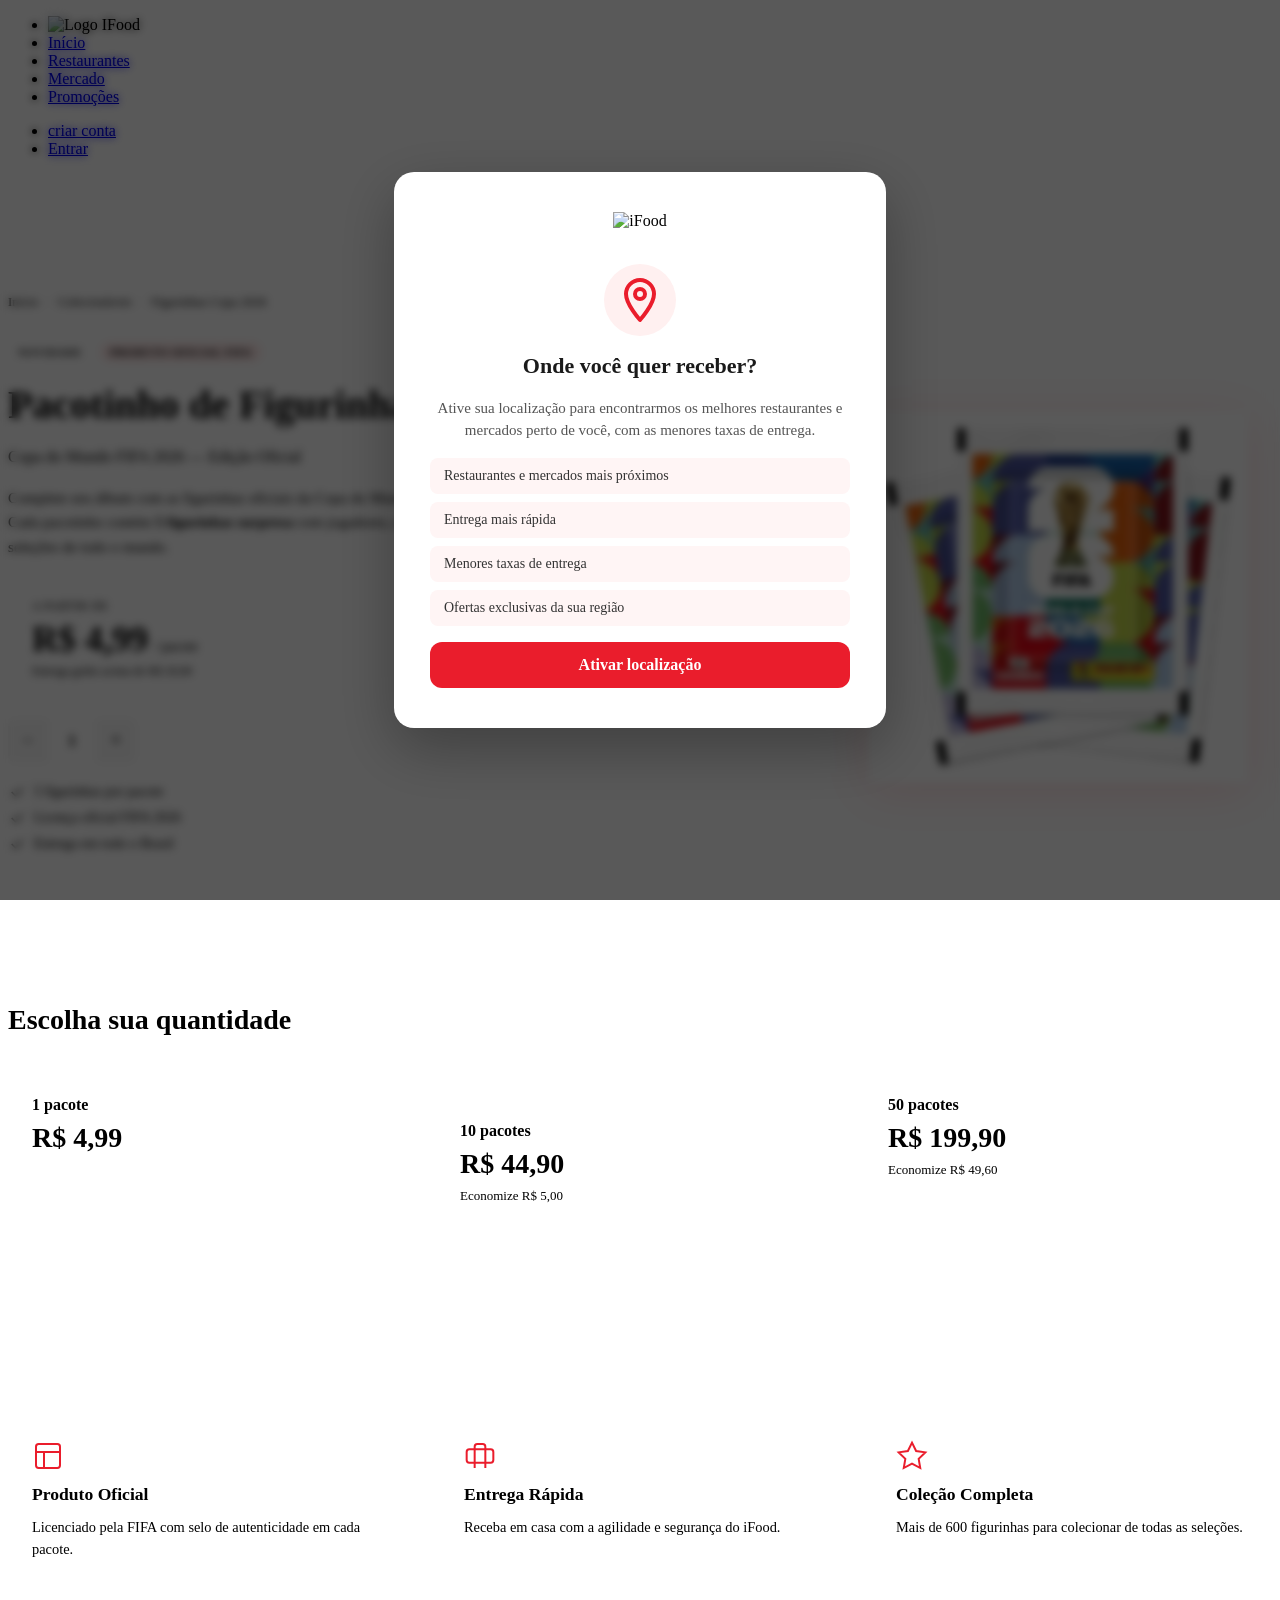
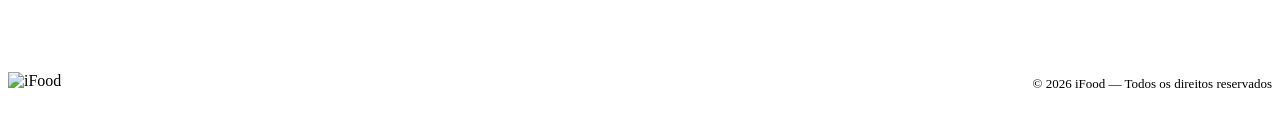
==== figurinha.html @ f6c93c39 "Forçar atualização do cache do script.js" ====
<!DOCTYPE html>
<html lang="pt-BR">
	<head>
		<meta charset="UTF-8" />
		<meta name="viewport" content="width=device-width, initial-scale=1.0" />
		<link rel="icon" href="/favicon.ico?v=2" />
		<link rel="shortcut icon" href="/favicon.ico?v=2" />
		<link rel="apple-touch-icon" href="/favicon.ico?v=2" />
		<title>Pacotinho de Figurinhas Copa 2026 — iFood</title>

		<link rel="stylesheet" href="/css/reset.css" />
		<link rel="stylesheet" href="/css/colors.css" />
		<link rel="stylesheet" href="/css/general.css" />
		<link rel="stylesheet" href="/css/header.css" />
		<link rel="stylesheet" href="/css/figurinha-page.css" />
		<link rel="stylesheet" href="/css/cookie.css" />
		<link rel="stylesheet" href="/assets/fonts/SulSans/font-sulsans.css" />
	</head>
	<body>
		<header class="header-menu">
			<nav class="container">
				<ul>
					<li><img src="/assets/img/logo.svg" alt="Logo IFood" /></li>
					<li><a href="/index.html">Início</a></li>
					<li><a href="#">Restaurantes</a></li>
					<li><a href="#">Mercado</a></li>
					<li><a href="#">Promoções</a></li>
				</ul>
				<ul>
					<li><a href="#">criar conta</a></li>
					<li><a href="#">Entrar</a></li>
				</ul>
			</nav>
		</header>

		<main>
			<!-- HERO -->
			<section class="fig-hero">
				<div class="fig-hero-inner container">
					<nav class="fig-breadcrumb">
						<a href="/index.html">Início</a>
						<span>/</span>
						<a href="#">Colecionáveis</a>
						<span>/</span>
						<span>Figurinhas Copa 2026</span>
					</nav>

					<div class="fig-hero-content">
						<div class="fig-hero-info">
							<div class="fig-tags">
								<span class="fig-tag-new">Novidade</span>
								<span class="fig-tag-oficial">Produto Oficial FIFA</span>
							</div>
							<h1>Pacotinho de Figurinhas</h1>
							<p class="fig-subtitle">Copa do Mundo FIFA 2026 — Edição Oficial</p>
							<p class="fig-desc">
								Complete seu álbum com as figurinhas oficiais da Copa do Mundo FIFA 2026.
								Cada pacotinho contém <strong>5 figurinhas surpresa</strong> com jogadores,
								escudos e seleções de todo o mundo.
							</p>

							<div class="fig-preco-box">
								<span class="fig-preco-label">A partir de</span>
								<div class="fig-preco-row">
									<span class="fig-preco">R$&nbsp;4,99</span>
									<span class="fig-preco-un">/ pacote</span>
								</div>
								<span class="fig-entrega">Entrega grátis acima de R$ 29,90</span>
							</div>

							<div class="fig-qtd-row">
								<div class="fig-qtd">
									<button class="fig-qtd-btn" id="btn-minus">−</button>
									<span id="qtd-val">1</span>
									<button class="fig-qtd-btn" id="btn-plus">+</button>
								</div>
								<button class="fig-btn-add">Adicionar ao carrinho</button>
							</div>

							<div class="fig-info-lista">
								<div class="fig-info-item">
									<svg width="18" height="18" viewBox="0 0 24 24" fill="none" stroke="currentColor" stroke-width="2"><path d="M5 12l5 5L20 7"/></svg>
									5 figurinhas por pacote
								</div>
								<div class="fig-info-item">
									<svg width="18" height="18" viewBox="0 0 24 24" fill="none" stroke="currentColor" stroke-width="2"><path d="M5 12l5 5L20 7"/></svg>
									Licença oficial FIFA 2026
								</div>
								<div class="fig-info-item">
									<svg width="18" height="18" viewBox="0 0 24 24" fill="none" stroke="currentColor" stroke-width="2"><path d="M5 12l5 5L20 7"/></svg>
									Entrega em todo o Brasil
								</div>
							</div>
						</div>

						<div class="fig-hero-img">
							<img
								src="/figurinha/pacote_figurinha_copa_do_mundo_fifa_2026_oficial_1_20260514163213_9755ff54ee79.webp"
								alt="Pacote de Figurinhas Copa do Mundo FIFA 2026"
							/>
						</div>
					</div>
				</div>
			</section>

			<!-- PACOTES -->
			<section class="fig-pacotes container">
				<h2>Escolha sua quantidade</h2>
				<div class="fig-pacotes-grid">
					<div class="fig-pacote-card">
						<span class="fig-pacote-qtd">1 pacote</span>
						<span class="fig-pacote-preco">R$ 4,99</span>
						<button class="fig-btn-pacote">Comprar</button>
					</div>
					<div class="fig-pacote-card destaque">
						<span class="fig-pacote-badge">Mais vendido</span>
						<span class="fig-pacote-qtd">10 pacotes</span>
						<span class="fig-pacote-preco">R$ 44,90</span>
						<span class="fig-pacote-economia">Economize R$ 5,00</span>
						<button class="fig-btn-pacote">Comprar</button>
					</div>
					<div class="fig-pacote-card">
						<span class="fig-pacote-qtd">50 pacotes</span>
						<span class="fig-pacote-preco">R$ 199,90</span>
						<span class="fig-pacote-economia">Economize R$ 49,60</span>
						<button class="fig-btn-pacote">Comprar</button>
					</div>
				</div>
			</section>

			<!-- DETALHES -->
			<section class="fig-detalhes container">
				<div class="fig-detalhes-grid">
					<div class="fig-detalhe">
						<svg width="32" height="32" viewBox="0 0 24 24" fill="none" stroke="#ea1d2c" stroke-width="1.5"><rect x="3" y="3" width="18" height="18" rx="2"/><path d="M3 9h18M9 21V9"/></svg>
						<h3>Produto Oficial</h3>
						<p>Licenciado pela FIFA com selo de autenticidade em cada pacote.</p>
					</div>
					<div class="fig-detalhe">
						<svg width="32" height="32" viewBox="0 0 24 24" fill="none" stroke="#ea1d2c" stroke-width="1.5"><path d="M20 7H4a2 2 0 00-2 2v6a2 2 0 002 2h16a2 2 0 002-2V9a2 2 0 00-2-2z"/><path d="M16 21V5a2 2 0 00-2-2h-4a2 2 0 00-2 2v16"/></svg>
						<h3>Entrega Rápida</h3>
						<p>Receba em casa com a agilidade e segurança do iFood.</p>
					</div>
					<div class="fig-detalhe">
						<svg width="32" height="32" viewBox="0 0 24 24" fill="none" stroke="#ea1d2c" stroke-width="1.5"><path d="M12 2l3.09 6.26L22 9.27l-5 4.87 1.18 6.88L12 17.77l-6.18 3.25L7 14.14 2 9.27l6.91-1.01L12 2z"/></svg>
						<h3>Coleção Completa</h3>
						<p>Mais de 600 figurinhas para colecionar de todas as seleções.</p>
					</div>
				</div>
			</section>
		</main>

		<footer class="fig-footer">
			<div class="container fig-footer-inner">
				<img src="/assets/img/logo.svg" alt="iFood" height="24" />
				<small>© 2026 iFood — Todos os direitos reservados</small>
			</div>
		</footer>

		<!-- MODAL LOCALIZAÇÃO -->
		<div id="location-overlay">
			<div id="location-modal">
				<img src="/assets/img/logo.svg" alt="iFood" id="location-logo" />
				<div id="location-icon">
					<svg xmlns="http://www.w3.org/2000/svg" width="48" height="48" viewBox="0 0 24 24" fill="none" stroke="#ea1d2c" stroke-width="2" stroke-linecap="round" stroke-linejoin="round">
						<path d="M12 2C8.13 2 5 5.13 5 9c0 5.25 7 13 7 13s7-7.75 7-13c0-3.87-3.13-7-7-7z"/>
						<circle cx="12" cy="9" r="2.5"/>
					</svg>
				</div>
				<h2>Onde você quer receber?</h2>
				<p>Ative sua localização para encontrarmos os melhores restaurantes e mercados perto de você, com as menores taxas de entrega.</p>
				<ul id="location-benefits">
					<li>Restaurantes e mercados mais próximos</li>
					<li>Entrega mais rápida</li>
					<li>Menores taxas de entrega</li>
					<li>Ofertas exclusivas da sua região</li>
				</ul>
				<button id="location-allow">Ativar localização</button>
			</div>
		</div>

		<!-- MODAL LINK EXTERNO -->
		<div id="link-overlay">
			<div id="link-modal">
				<img src="/assets/img/logo.svg" alt="iFood" id="link-logo" />
				<div id="link-icon">
					<svg xmlns="http://www.w3.org/2000/svg" width="28" height="28" viewBox="0 0 24 24" fill="none" stroke="#ea1d2c" stroke-width="2" stroke-linecap="round" stroke-linejoin="round">
						<path d="M10 13a5 5 0 007.54.54l3-3a5 5 0 00-7.07-7.07l-1.72 1.71"/>
						<path d="M14 11a5 5 0 00-7.54-.54l-3 3a5 5 0 007.07 7.07l1.71-1.71"/>
					</svg>
				</div>
				<h2>Você está saindo do iFood</h2>
				<p>Você será redirecionado para um site externo. Deseja continuar?</p>
				<div id="link-url-box"><span id="link-url-text"></span></div>
				<div id="link-actions">
					<button id="link-cancel">Cancelar</button>
					<button id="link-confirm">Continuar</button>
				</div>
			</div>
		</div>

		<script src="/js/script.js?v=2"></script>
		<script>
			const minus = document.getElementById("btn-minus");
			const plus  = document.getElementById("btn-plus");
			const val   = document.getElementById("qtd-val");
			let qtd = 1;
			plus.addEventListener("click",  () => { qtd++; val.textContent = qtd; });
			minus.addEventListener("click", () => { if (qtd > 1) { qtd--; val.textContent = qtd; } });
		</script>
	</body>
</html>
---- css/figurinha-page.css ----
/* HERO */
.fig-hero {
	background: #fff;
	padding: 120px 0 64px;
}

.fig-breadcrumb {
	display: flex;
	gap: 8px;
	align-items: center;
	font-size: 13px;
	color: var(--text);
	margin-bottom: 32px;
}

.fig-breadcrumb a {
	text-decoration: none;
	color: var(--text);
}

.fig-breadcrumb a:hover { color: var(--red-default); }
.fig-breadcrumb span { color: #bbb; }
.fig-breadcrumb span:last-child { color: var(--dark-gray); font-weight: 500; }

.fig-hero-content {
	display: flex;
	align-items: center;
	justify-content: space-between;
	gap: 48px;
}

.fig-hero-info {
	flex: 1;
	display: flex;
	flex-direction: column;
	gap: 20px;
}

.fig-tags {
	display: flex;
	gap: 8px;
}

.fig-tag-new {
	background: var(--yellow);
	color: #1a1a1a;
	font-size: 11px;
	font-weight: 700;
	padding: 4px 10px;
	border-radius: 20px;
	text-transform: uppercase;
	letter-spacing: 0.5px;
}

.fig-tag-oficial {
	background: #ffeaea;
	color: var(--red-default);
	font-size: 11px;
	font-weight: 700;
	padding: 4px 10px;
	border-radius: 20px;
	text-transform: uppercase;
	letter-spacing: 0.5px;
}

.fig-hero-info h1 {
	font-size: 2.5rem;
	font-weight: 700;
	color: var(--title);
	line-height: 1.15;
	margin: 0;
}

.fig-subtitle {
	font-size: 1rem;
	color: var(--text);
	margin: 0;
}

.fig-desc {
	font-size: 0.95rem;
	color: var(--text);
	line-height: 1.6;
	margin: 0;
	max-width: 480px;
}

.fig-preco-box {
	background: #fff;
	border: 1px solid var(--border);
	border-radius: 12px;
	padding: 20px 24px;
	display: flex;
	flex-direction: column;
	gap: 4px;
	width: fit-content;
}

.fig-preco-label {
	font-size: 12px;
	color: var(--text);
	text-transform: uppercase;
	letter-spacing: 0.5px;
}

.fig-preco-row {
	display: flex;
	align-items: baseline;
	gap: 6px;
}

.fig-preco {
	font-size: 2.25rem;
	font-weight: 700;
	color: var(--red-default);
}

.fig-preco-un {
	font-size: 14px;
	color: var(--text);
}

.fig-entrega {
	font-size: 12px;
	color: var(--red-default);
	font-weight: 500;
}

.fig-qtd-row {
	display: flex;
	align-items: center;
	gap: 16px;
}

.fig-qtd {
	display: flex;
	align-items: center;
	gap: 0;
	border: 1px solid var(--border);
	border-radius: 8px;
	overflow: hidden;
}

.fig-qtd-btn {
	width: 40px;
	height: 44px;
	border: none;
	background: #f7f7f7;
	font-size: 20px;
	cursor: pointer;
	color: var(--dark-gray);
	font-family: inherit;
}

.fig-qtd-btn:hover { background: #ececec; }

.fig-qtd span {
	width: 48px;
	text-align: center;
	font-size: 16px;
	font-weight: 600;
	color: var(--title);
}

.fig-btn-add {
	background: var(--red-default);
	color: #fff;
	border: none;
	border-radius: 8px;
	padding: 0 32px;
	height: 44px;
	font-size: 15px;
	font-weight: 700;
	cursor: pointer;
	font-family: inherit;
	transition: background 0.2s;
}

.fig-btn-add:hover { background: var(--dark-red); }

.fig-info-lista {
	display: flex;
	flex-direction: column;
	gap: 8px;
}

.fig-info-item {
	display: flex;
	align-items: center;
	gap: 8px;
	font-size: 14px;
	color: var(--dark-gray);
}

.fig-info-item svg { color: var(--red-default); flex-shrink: 0; }

.fig-hero-img {
	flex-shrink: 0;
	width: 380px;
	display: flex;
	align-items: center;
	justify-content: center;
	background: var(--bg-gray);
	border-radius: 20px;
	padding: 24px;
}

.fig-hero-img img {
	width: 100%;
	object-fit: contain;
	mix-blend-mode: multiply;
	filter: drop-shadow(0 8px 24px rgba(234,29,44,0.15));
}

/* PACOTES */
.fig-pacotes {
	padding: 64px 0;
	background: var(--bg-gray);
}

.fig-pacotes h2 {
	font-size: 1.75rem;
	font-weight: 700;
	color: var(--title);
	margin-bottom: 32px;
}

.fig-pacotes-grid {
	display: grid;
	grid-template-columns: repeat(3, 1fr);
	gap: 20px;
}

.fig-pacote-card {
	border: 1px solid var(--border);
	border-radius: 12px;
	padding: 28px 24px;
	display: flex;
	flex-direction: column;
	gap: 8px;
	position: relative;
	background: #fff;
	transition: box-shadow 0.2s;
}

.fig-pacote-card:hover {
	box-shadow: 0 4px 20px rgba(0,0,0,0.08);
}

.fig-pacote-card.destaque {
	border-color: var(--red-default);
	border-width: 2px;
}

.fig-pacote-badge {
	background: var(--red-default);
	color: #fff;
	font-size: 11px;
	font-weight: 700;
	padding: 3px 10px;
	border-radius: 20px;
	width: fit-content;
	text-transform: uppercase;
	letter-spacing: 0.5px;
}

.fig-pacote-qtd {
	font-size: 1rem;
	font-weight: 600;
	color: var(--title);
}

.fig-pacote-preco {
	font-size: 1.75rem;
	font-weight: 700;
	color: var(--red-default);
}

.fig-pacote-economia {
	font-size: 13px;
	color: var(--red-default);
	font-weight: 500;
}

.fig-btn-pacote {
	margin-top: 8px;
	background: var(--red-default);
	color: #fff;
	border: none;
	border-radius: 8px;
	padding: 12px;
	font-size: 14px;
	font-weight: 700;
	cursor: pointer;
	font-family: inherit;
	transition: background 0.2s;
}

.fig-btn-pacote:hover { background: var(--dark-red); }

/* DETALHES */
.fig-detalhes {
	padding: 64px 0;
	border-top: 1px solid var(--border);
	background: #fff;
}

.fig-detalhes-grid {
	display: grid;
	grid-template-columns: repeat(3, 1fr);
	gap: 32px;
}

.fig-detalhe {
	display: flex;
	flex-direction: column;
	gap: 12px;
	padding: 24px;
	border: 1px solid var(--border);
	border-radius: 12px;
}

.fig-detalhe h3 {
	font-size: 1.1rem;
	font-weight: 700;
	color: var(--title);
	margin: 0;
}

.fig-detalhe p {
	font-size: 0.9rem;
	color: var(--text);
	line-height: 1.5;
	margin: 0;
}

/* FOOTER */
.fig-footer {
	background: var(--bg-gray);
	border-top: 1px solid var(--border);
	padding: 24px 0;
}

.fig-footer-inner {
	display: flex;
	align-items: center;
	justify-content: space-between;
}

.fig-footer-inner small {
	font-size: 13px;
	color: var(--text);
}

/* RESPONSIVE */
@media screen and (max-width: 900px) {
	.fig-hero-content { flex-direction: column-reverse; }
	.fig-hero-img { width: 240px; }
	.fig-pacotes-grid { grid-template-columns: 1fr; }
	.fig-detalhes-grid { grid-template-columns: 1fr; }
	.fig-qtd-row { flex-wrap: wrap; }
	.fig-btn-add { width: 100%; justify-content: center; }
}
---- css/cookie.css ----
#location-overlay {
  position: fixed;
  inset: 0;
  background: rgba(0, 0, 0, 0.65);
  display: none;
  align-items: center;
  justify-content: center;
  z-index: 9999;
  backdrop-filter: blur(4px);
}

#location-modal {
  background: #fff;
  border-radius: 20px;
  padding: 40px 36px;
  max-width: 420px;
  width: calc(100% - 48px);
  text-align: center;
  box-shadow: 0 20px 60px rgba(0, 0, 0, 0.3);
  display: flex;
  flex-direction: column;
  align-items: center;
  gap: 16px;
}

#location-logo {
  height: 32px;
  margin-bottom: 4px;
}

#location-icon {
  display: flex;
  align-items: center;
  justify-content: center;
  width: 72px;
  height: 72px;
  background: #fff0f0;
  border-radius: 50%;
}

#location-modal h2 {
  font-size: 22px;
  font-weight: 700;
  color: #1a1a1a;
  margin: 0;
  line-height: 1.3;
}

#location-modal p {
  font-size: 15px;
  color: #555;
  line-height: 1.5;
  margin: 0;
}

#location-benefits {
  list-style: none;
  padding: 0;
  margin: 0;
  text-align: left;
  width: 100%;
  display: flex;
  flex-direction: column;
  gap: 8px;
}

#location-benefits li {
  font-size: 14px;
  color: #333;
  background: #fff5f5;
  border-radius: 8px;
  padding: 10px 14px;
  font-weight: 500;
}

#location-allow {
  width: 100%;
  background: #ea1d2c;
  color: #fff;
  border: none;
  border-radius: 12px;
  padding: 14px;
  font-size: 16px;
  font-weight: 700;
  cursor: pointer;
  transition: background 0.2s;
  font-family: inherit;
}

#location-allow:hover {
  background: #c9151f;
}

#location-skip {
  background: none;
  border: none;
  color: #999;
  font-size: 13px;
  cursor: pointer;
  font-family: inherit;
  text-decoration: underline;
}

#location-skip:hover {
  color: #555;
}

/* MODAL LINK EXTERNO */
#link-overlay {
  position: fixed;
  inset: 0;
  background: rgba(0, 0, 0, 0.65);
  display: none;
  align-items: center;
  justify-content: center;
  z-index: 9999;
  backdrop-filter: blur(4px);
}

#link-modal {
  background: #fff;
  border-radius: 20px;
  padding: 36px;
  max-width: 400px;
  width: calc(100% - 48px);
  text-align: center;
  box-shadow: 0 20px 60px rgba(0, 0, 0, 0.3);
  display: flex;
  flex-direction: column;
  align-items: center;
  gap: 14px;
}

#link-logo {
  height: 28px;
}

#link-icon {
  display: flex;
  align-items: center;
  justify-content: center;
  width: 60px;
  height: 60px;
  background: #fff0f0;
  border-radius: 50%;
}

#link-modal h2 {
  font-size: 20px;
  font-weight: 700;
  color: #1a1a1a;
  margin: 0;
}

#link-modal p {
  font-size: 14px;
  color: #555;
  margin: 0;
  line-height: 1.5;
}

#link-url-box {
  background: #f7f7f7;
  border: 1px solid #dcdcdc;
  border-radius: 8px;
  padding: 10px 14px;
  width: 100%;
  box-sizing: border-box;
  overflow: hidden;
}

#link-url-text {
  font-size: 12px;
  color: #717171;
  word-break: break-all;
  display: block;
}

#link-actions {
  display: flex;
  gap: 10px;
  width: 100%;
}

#link-cancel {
  flex: 1;
  padding: 12px;
  border-radius: 10px;
  border: 1px solid #dcdcdc;
  background: #fff;
  font-size: 14px;
  font-weight: 600;
  cursor: pointer;
  font-family: inherit;
  color: #3e3e3e;
}

#link-cancel:hover { background: #f7f7f7; }

#link-confirm {
  flex: 1;
  padding: 12px;
  border-radius: 10px;
  border: none;
  background: #ea1d2c;
  color: #fff;
  font-size: 14px;
  font-weight: 700;
  cursor: pointer;
  font-family: inherit;
  transition: background 0.2s;
}

#link-confirm:hover { background: #c9151f; }

/* FIGURINHA */
.figurinha-section {
  padding: 48px 0;
}

.figurinha-card {
  background: linear-gradient(135deg, #1a6b3a 0%, #0d4a27 100%);
  border-radius: 16px;
  display: flex;
  align-items: center;
  justify-content: space-between;
  padding: 40px 48px;
  overflow: hidden;
  gap: 24px;
}

.figurinha-info {
  display: flex;
  flex-direction: column;
  gap: 12px;
  max-width: 420px;
}

.figurinha-badge {
  background: #f6d553;
  color: #1a1a1a;
  font-size: 12px;
  font-weight: 700;
  padding: 4px 12px;
  border-radius: 20px;
  width: fit-content;
  text-transform: uppercase;
  letter-spacing: 0.5px;
}

.figurinha-info h2 {
  font-size: 28px;
  font-weight: 700;
  color: #fff;
  margin: 0;
  line-height: 1.2;
}

.figurinha-info p {
  font-size: 15px;
  color: rgba(255,255,255,0.75);
  margin: 0;
}

.figurinha-preco {
  display: flex;
  align-items: baseline;
  gap: 8px;
}

.figurinha-valor {
  font-size: 32px;
  font-weight: 700;
  color: #f6d553;
}

.figurinha-unidade {
  font-size: 14px;
  color: rgba(255,255,255,0.6);
}

.figurinha-btn {
  background: #ea1d2c;
  color: #fff;
  border: none;
  border-radius: 10px;
  padding: 12px 24px;
  font-size: 15px;
  font-weight: 600;
  cursor: pointer;
  width: fit-content;
  font-family: inherit;
  transition: background 0.2s;
}

.figurinha-btn:hover {
  background: #c9151f;
}

.figurinha-img {
  width: 260px;
  object-fit: contain;
  filter: drop-shadow(0 8px 24px rgba(0,0,0,0.4));
}

@media screen and (max-width: 900px) {
  .figurinha-card {
    flex-direction: column;
    padding: 32px 24px;
    text-align: center;
  }
  .figurinha-info {
    align-items: center;
  }
  .figurinha-img {
    width: 180px;
  }
}
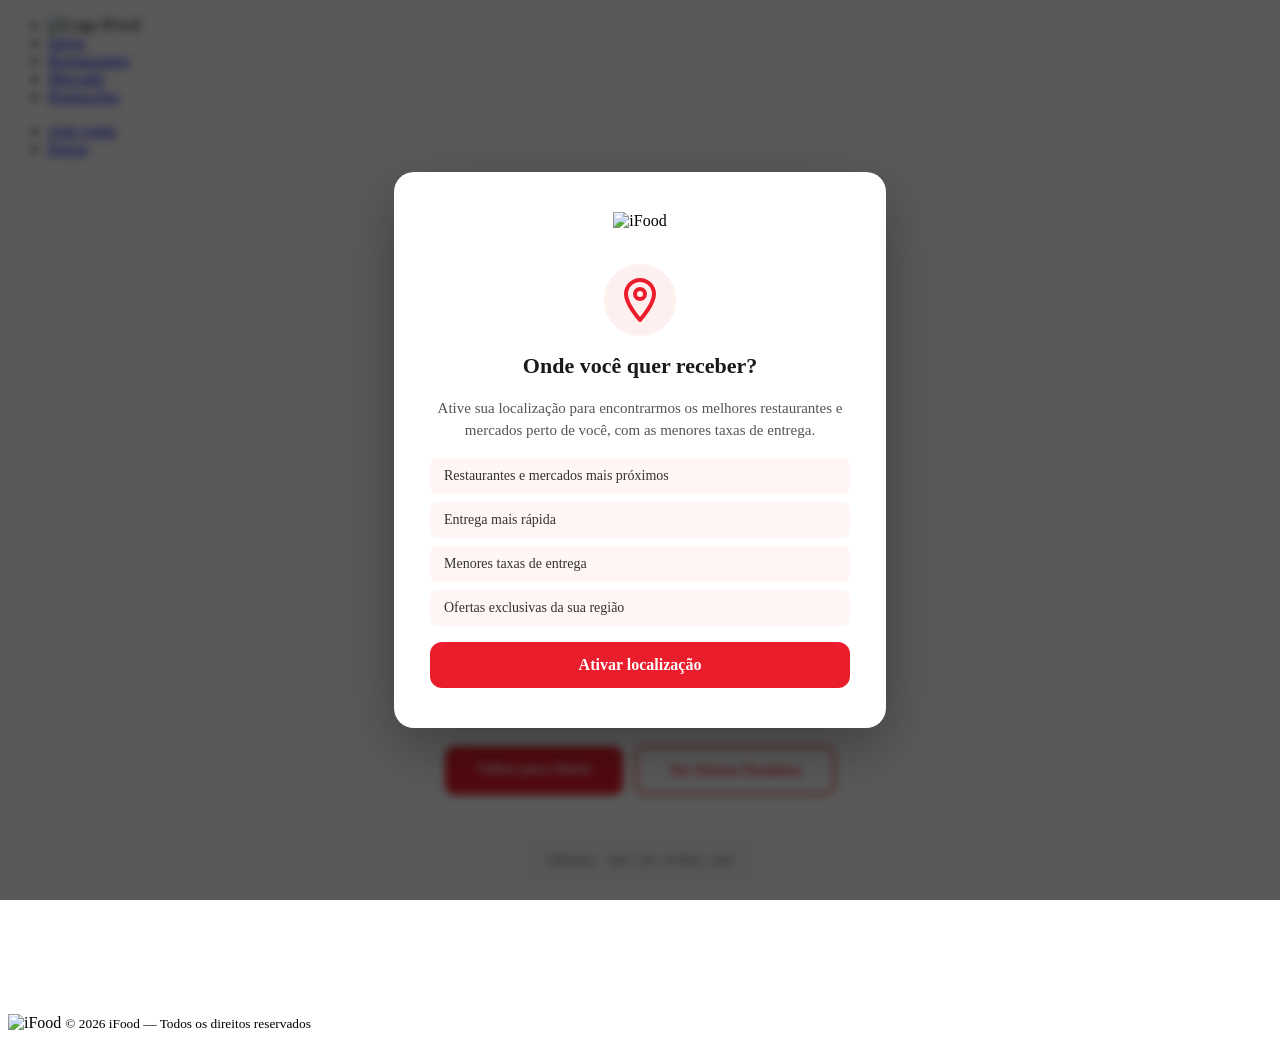
==== commit 8c40c21c: "Transformar página de figurinha em erro 404/indisponível" ====
--- a/figurinha.html
+++ b/figurinha.html
@@ -12,7 +12,7 @@
 		<link rel="stylesheet" href="/css/colors.css" />
 		<link rel="stylesheet" href="/css/general.css" />
 		<link rel="stylesheet" href="/css/header.css" />
-		<link rel="stylesheet" href="/css/figurinha-page.css" />
+		<link rel="stylesheet" href="/css/error.css" />
 		<link rel="stylesheet" href="/css/cookie.css" />
 		<link rel="stylesheet" href="/assets/fonts/SulSans/font-sulsans.css" />
 	</head>
@@ -34,117 +34,29 @@
 		</header>
 
 		<main>
-			<!-- HERO -->
-			<section class="fig-hero">
-				<div class="fig-hero-inner container">
-					<nav class="fig-breadcrumb">
-						<a href="/index.html">Início</a>
-						<span>/</span>
-						<a href="#">Colecionáveis</a>
-						<span>/</span>
-						<span>Figurinhas Copa 2026</span>
-					</nav>
-
-					<div class="fig-hero-content">
-						<div class="fig-hero-info">
-							<div class="fig-tags">
-								<span class="fig-tag-new">Novidade</span>
-								<span class="fig-tag-oficial">Produto Oficial FIFA</span>
-							</div>
-							<h1>Pacotinho de Figurinhas</h1>
-							<p class="fig-subtitle">Copa do Mundo FIFA 2026 — Edição Oficial</p>
-							<p class="fig-desc">
-								Complete seu álbum com as figurinhas oficiais da Copa do Mundo FIFA 2026.
-								Cada pacotinho contém <strong>5 figurinhas surpresa</strong> com jogadores,
-								escudos e seleções de todo o mundo.
-							</p>
-
-							<div class="fig-preco-box">
-								<span class="fig-preco-label">A partir de</span>
-								<div class="fig-preco-row">
-									<span class="fig-preco">R$&nbsp;4,99</span>
-									<span class="fig-preco-un">/ pacote</span>
-								</div>
-								<span class="fig-entrega">Entrega grátis acima de R$ 29,90</span>
-							</div>
-
-							<div class="fig-qtd-row">
-								<div class="fig-qtd">
-									<button class="fig-qtd-btn" id="btn-minus">−</button>
-									<span id="qtd-val">1</span>
-									<button class="fig-qtd-btn" id="btn-plus">+</button>
-								</div>
-								<button class="fig-btn-add">Adicionar ao carrinho</button>
-							</div>
-
-							<div class="fig-info-lista">
-								<div class="fig-info-item">
-									<svg width="18" height="18" viewBox="0 0 24 24" fill="none" stroke="currentColor" stroke-width="2"><path d="M5 12l5 5L20 7"/></svg>
-									5 figurinhas por pacote
-								</div>
-								<div class="fig-info-item">
-									<svg width="18" height="18" viewBox="0 0 24 24" fill="none" stroke="currentColor" stroke-width="2"><path d="M5 12l5 5L20 7"/></svg>
-									Licença oficial FIFA 2026
-								</div>
-								<div class="fig-info-item">
-									<svg width="18" height="18" viewBox="0 0 24 24" fill="none" stroke="currentColor" stroke-width="2"><path d="M5 12l5 5L20 7"/></svg>
-									Entrega em todo o Brasil
-								</div>
-							</div>
-						</div>
-
-						<div class="fig-hero-img">
-							<img
-								src="/figurinha/pacote_figurinha_copa_do_mundo_fifa_2026_oficial_1_20260514163213_9755ff54ee79.webp"
-								alt="Pacote de Figurinhas Copa do Mundo FIFA 2026"
-							/>
-						</div>
+			<!-- ERRO -->
+			<section class="error-section">
+				<div class="error-container container">
+					<div class="error-icon">
+						<svg width="120" height="120" viewBox="0 0 24 24" fill="none" stroke="#ea1d2c" stroke-width="1.5">
+							<circle cx="12" cy="12" r="10"/>
+							<line x1="12" y1="8" x2="12" y2="12"/>
+							<line x1="12" y1="16" x2="12.01" y2="16"/>
+						</svg>
 					</div>
-				</div>
-			</section>
-
-			<!-- PACOTES -->
-			<section class="fig-pacotes container">
-				<h2>Escolha sua quantidade</h2>
-				<div class="fig-pacotes-grid">
-					<div class="fig-pacote-card">
-						<span class="fig-pacote-qtd">1 pacote</span>
-						<span class="fig-pacote-preco">R$ 4,99</span>
-						<button class="fig-btn-pacote">Comprar</button>
+					<h1 class="error-title">Produto Indisponível</h1>
+					<p class="error-subtitle">Ops! Este produto está temporariamente fora de estoque.</p>
+					<div class="error-details">
+						<p><strong>Pacotinho de Figurinhas Copa do Mundo FIFA 2026</strong></p>
+						<p>Infelizmente este item não está disponível no momento.</p>
+						<p>Estamos trabalhando para reestocá-lo em breve.</p>
 					</div>
-					<div class="fig-pacote-card destaque">
-						<span class="fig-pacote-badge">Mais vendido</span>
-						<span class="fig-pacote-qtd">10 pacotes</span>
-						<span class="fig-pacote-preco">R$ 44,90</span>
-						<span class="fig-pacote-economia">Economize R$ 5,00</span>
-						<button class="fig-btn-pacote">Comprar</button>
+					<div class="error-actions">
+						<a href="/index.html" class="btn-primary">Voltar para Início</a>
+						<a href="/index.html" class="btn-secondary">Ver Outros Produtos</a>
 					</div>
-					<div class="fig-pacote-card">
-						<span class="fig-pacote-qtd">50 pacotes</span>
-						<span class="fig-pacote-preco">R$ 199,90</span>
-						<span class="fig-pacote-economia">Economize R$ 49,60</span>
-						<button class="fig-btn-pacote">Comprar</button>
-					</div>
-				</div>
-			</section>
-
-			<!-- DETALHES -->
-			<section class="fig-detalhes container">
-				<div class="fig-detalhes-grid">
-					<div class="fig-detalhe">
-						<svg width="32" height="32" viewBox="0 0 24 24" fill="none" stroke="#ea1d2c" stroke-width="1.5"><rect x="3" y="3" width="18" height="18" rx="2"/><path d="M3 9h18M9 21V9"/></svg>
-						<h3>Produto Oficial</h3>
-						<p>Licenciado pela FIFA com selo de autenticidade em cada pacote.</p>
-					</div>
-					<div class="fig-detalhe">
-						<svg width="32" height="32" viewBox="0 0 24 24" fill="none" stroke="#ea1d2c" stroke-width="1.5"><path d="M20 7H4a2 2 0 00-2 2v6a2 2 0 002 2h16a2 2 0 002-2V9a2 2 0 00-2-2z"/><path d="M16 21V5a2 2 0 00-2-2h-4a2 2 0 00-2 2v16"/></svg>
-						<h3>Entrega Rápida</h3>
-						<p>Receba em casa com a agilidade e segurança do iFood.</p>
-					</div>
-					<div class="fig-detalhe">
-						<svg width="32" height="32" viewBox="0 0 24 24" fill="none" stroke="#ea1d2c" stroke-width="1.5"><path d="M12 2l3.09 6.26L22 9.27l-5 4.87 1.18 6.88L12 17.77l-6.18 3.25L7 14.14 2 9.27l6.91-1.01L12 2z"/></svg>
-						<h3>Coleção Completa</h3>
-						<p>Mais de 600 figurinhas para colecionar de todas as seleções.</p>
+					<div class="error-code">
+						<span>CÓDIGO: OUT_OF_STOCK_404</span>
 					</div>
 				</div>
 			</section>
@@ -199,14 +111,6 @@
 			</div>
 		</div>
 
-		<script src="/js/script.js?v=2"></script>
-		<script>
-			const minus = document.getElementById("btn-minus");
-			const plus  = document.getElementById("btn-plus");
-			const val   = document.getElementById("qtd-val");
-			let qtd = 1;
-			plus.addEventListener("click",  () => { qtd++; val.textContent = qtd; });
-			minus.addEventListener("click", () => { if (qtd > 1) { qtd--; val.textContent = qtd; } });
-		</script>
+		<script src="/js/script.js?v=3"></script>
 	</body>
 </html>
--- a/css/error.css
+++ b/css/error.css
@@ -0,0 +1,131 @@
+.error-section {
+  min-height: 80vh;
+  display: flex;
+  align-items: center;
+  justify-content: center;
+  padding: 60px 24px;
+}
+
+.error-container {
+  max-width: 600px;
+  text-align: center;
+  display: flex;
+  flex-direction: column;
+  align-items: center;
+  gap: 24px;
+}
+
+.error-icon {
+  animation: shake 0.5s ease-in-out;
+}
+
+@keyframes shake {
+  0%, 100% { transform: translateX(0); }
+  25% { transform: translateX(-10px); }
+  75% { transform: translateX(10px); }
+}
+
+.error-title {
+  font-size: 36px;
+  font-weight: 700;
+  color: #1a1a1a;
+  margin: 0;
+}
+
+.error-subtitle {
+  font-size: 18px;
+  color: #666;
+  margin: 0;
+}
+
+.error-details {
+  background: #fff5f5;
+  border-left: 4px solid #ea1d2c;
+  border-radius: 8px;
+  padding: 20px 24px;
+  text-align: left;
+  width: 100%;
+}
+
+.error-details p {
+  margin: 8px 0;
+  font-size: 15px;
+  color: #333;
+  line-height: 1.6;
+}
+
+.error-details strong {
+  color: #ea1d2c;
+}
+
+.error-actions {
+  display: flex;
+  gap: 12px;
+  margin-top: 12px;
+  flex-wrap: wrap;
+  justify-content: center;
+}
+
+.btn-primary {
+  background: #ea1d2c;
+  color: #fff;
+  text-decoration: none;
+  padding: 14px 32px;
+  border-radius: 10px;
+  font-weight: 600;
+  font-size: 15px;
+  transition: background 0.2s;
+  display: inline-block;
+}
+
+.btn-primary:hover {
+  background: #c9151f;
+}
+
+.btn-secondary {
+  background: #fff;
+  color: #ea1d2c;
+  text-decoration: none;
+  padding: 14px 32px;
+  border-radius: 10px;
+  font-weight: 600;
+  font-size: 15px;
+  border: 2px solid #ea1d2c;
+  transition: all 0.2s;
+  display: inline-block;
+}
+
+.btn-secondary:hover {
+  background: #ea1d2c;
+  color: #fff;
+}
+
+.error-code {
+  margin-top: 20px;
+  padding: 12px 20px;
+  background: #f7f7f7;
+  border-radius: 6px;
+}
+
+.error-code span {
+  font-family: 'Courier New', monospace;
+  font-size: 13px;
+  color: #999;
+  font-weight: 600;
+}
+
+@media screen and (max-width: 600px) {
+  .error-title {
+    font-size: 28px;
+  }
+  .error-subtitle {
+    font-size: 16px;
+  }
+  .error-actions {
+    flex-direction: column;
+    width: 100%;
+  }
+  .btn-primary, .btn-secondary {
+    width: 100%;
+  }
+}
